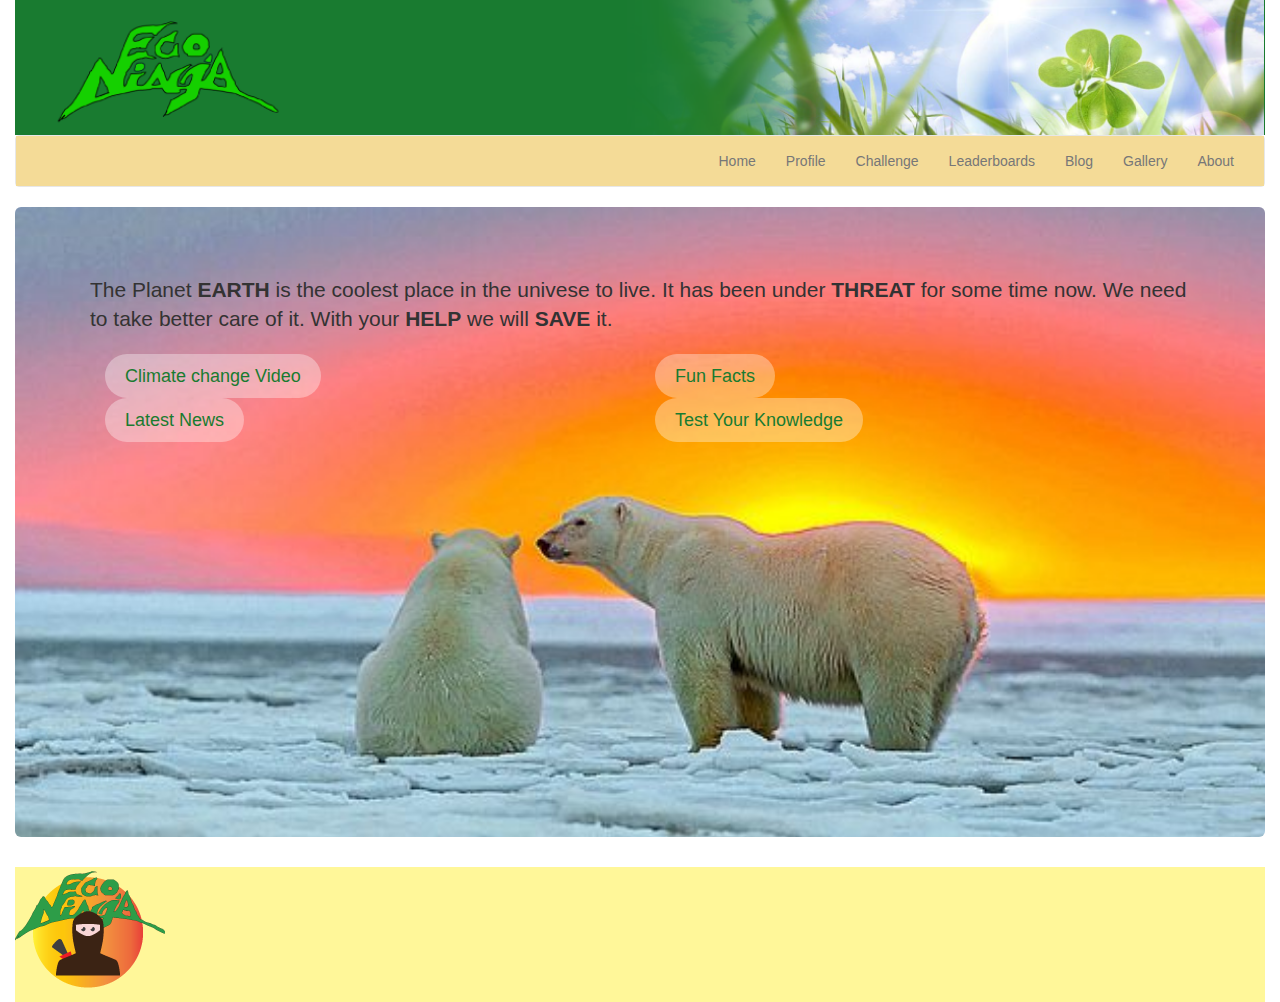
==== index.html @ 10bc6247 "Intagrated Declan and Ros pages front end" ====
<!--
*	Author:	Robert Hunter
*	Assignment:	Minor	Project	–	Eco Ninja, SxSW
*	Date	:	12/07/15
*	Ref:	
-->
<!DOCTYPE html>
<html lang="en">
	<head>
	<meta charset="utf-8">
    <meta http-equiv="X-UA-Compatible" content="IE=edge">
    <meta name="viewport" content="width=device-width, initial-scale=1">
 
	<title>Econ Ninja template</title>
	<!-- Global stylesheet to reset page style for common starting point on each browser -->
	<!--<link rel="stylesheet" type="text/css" href="css/GlobalDefaults.css">
	<!-- The Global.css file has styling elements shared across site e.g. header, footer, nav, headings etc -->
	<link rel="stylesheet" type="text/css" href="css/Global.css">
	<link rel="stylesheet" type="text/css" href="Bootstrap3/css/bootstrap.min.css">
	</head>
	<body>
		<div class="container-fluid">	

				<header class="bg-greenDark">
				
				</header>

				<div class="navbar navbar-default">
				    <div class="container-fluid bg-cream">

				      <!-- .btn-navbar is used as the toggle for collapsed navbar content -->
				      <div class="navbar-header">
					       	<button type="button" class="navbar-toggle collapsed" data-toggle="collapse" data-target="#navbar" aria-expanded="false" aria-controls="navbar">
				              <span class="sr-only">Toggle navigation</span>
				              <span class="icon-bar"></span>
				              <span class="icon-bar"></span>
				              <span class="icon-bar"></span>
	            			</button>
	            		</div>
				  	

				  		<div id="navbar" class="navbar-collapse collapse">
				            <ul class="nav navbar-nav navbar-right">
					             <li role="presentation">
							    	<a class="topNav" href="index.html">Home</a>
							    </li>
							    <li role="presentation">
							    	<a class="topNav" href="registration.html">Profile</a>
							    </li>
							    <li role="presentation">
							    	<a class="topNav" href="quiz.html">Challenge</a>
							    </li>
							    <li role="presentation">
							    	<a class="topNav" href="Leaderboard.php">Leaderboards</a>
							    </li>
							    <li role="presentation">
							    	<a class="topNav" href="#">Blog</a>
							    </li>
							    <li role="presentation">
							    	<a class="topNav" href="#">Gallery</a>
							    </li>
							    <li role="presentation">
							    	<a class="topNav" href="#">About</a>
							    </li>
				          </ul>
				        </div>			  
				
				  </div> <!-- Close nav collapse -->
				</div>	 <!-- Close container fluid -->

				<div class="mainContent"> 
				<!-- Hey declan. The mainContent div is where the page specific content will be located. Editing anything outside of this section could break the standard layout elements of the site -->
				<!-- Start of content here. Edit after -->
					
					<div class="jumbotron">
						<div class="container">
						
							<div class="row">

								<div class="col-sm-12 col-md-12">
							  	<h3 class="lead"> 
									The Planet <b>EARTH</b> is the coolest place in the univese to live. It has been under <b>THREAT</b> for some time now. We need to take better care of it. With your <b>HELP</b> we will <b>SAVE</b> it.
								</h3>

							
		  						<div class="col-sm-6 col-md-6">
		  							<a class="btn btn-primary btn-lg mainContent" href="#" role="button">
		  							Climate change Video</a>
		  						</div>	
		  						<div class="col-sm-6 col-md-6">	
			  							<a id="popoverBTN" class="btn btn-primary btn-lg mainContent" class="btn btn-primary btn-lg mainContent" role="button" data-toggle="popover"> 
			  								Fun Facts
			  							</a>
		  					<!--		
		  					<button id="popoverBTN" type="button" class="btn btn-default popoverBTN" data-container="body" data-toggle="popover"> Fun Facts </button>-->
		  						</div>
		  						<div class="col-sm-6 col-md-6">
		  							<a class="btn btn-primary btn-lg mainContent" href="#" role="button"> Latest News</a>
		  						</div>
		  						<div class="col-sm-6 col-md-6">
		  							<a class="btn btn-primary btn-lg mainContent" href="#" role="button"> Test Your Knowledge</a>
		  						</div>
		  					</div>
						
						</div>
					</div>

				 
				<!-- End Of main content here -->
				</div>

				<footer class="bg-yellow">
					<img src="assets/imgs/ENJ_Logo.png" class="img-responsive" alt="Eco Ninja Header">
				</footer>
		</div>

		<script src="https://ajax.googleapis.com/ajax/libs/jquery/1.11.3/jquery.min.js"></script>
		<script src="Bootstrap3/js/bootstrap.min.js"></script>	
		<script> 

				$(document).ready(function(){
				// initialize popovers
				$('[data-toggle="popover"]').popover();
			});


				// logic for random fact popover
				var fact1 = "Fact 1: Excepteur sint obcaecat cupiditat non proident culpa.";
				var fact2 = "Fact 2: Excepteur sint obcaecat cupiditat non proident culpa.";
				var fact3 = "Fact 3: Excepteur sint obcaecat cupiditat non proident culpa.";
				var fact4 = "Fact 4: Excepteur sint obcaecat cupiditat non proident culpa.";
				var randomFactArray = [fact1, fact2, fact3, fact4];

				function randomInt(min,max) {
					return Math.floor(Math.random() * (max - min)) + min;
				}

				function randomFact (){
						var randIDX =  randomInt(0,4);
						return randomFactArray[randIDX];
				}
				function randomPos (){
						var posArray = ['left','right','top','bottom'];
						var randIDX =  randomInt(0,4);
						return posArray[randIDX];
				}

				$('#popoverBTN').popover({
						content: function () {
							return randomFact();
						},
						delay: { "show": 500, "hide": 500 },
						placement: function() {
							return randomPos();
						},
						trigger: 'hover'
				});

				$('#popoverBTN').on('hidden.bs.popover', function () {
  						console.log('popover hidden');
				});

		</script>

	</body>
</html>
---- css/GlobalDefaults.css ----
/* Global Defaults */ html, body { margin: 0px; padding: 0px; border: 0px; } body { font: 1em/1.25 Arial, Helvetica, sans-serif; }  /* Headlines */ h1, h2, h3, h4, h5, h6 { margin: 0; padding: 0; font-weight: normal; font-family: Arial, Helvetica, sans-serif; }  /* Text Styles */ p, th, td, li, dd, dt, ul, ol, blockquote, q, acronym, abbr, a, input, select, textarea { margin: 0; padding: 0; font: normal normal normal 1em/1.25 Arial, Helvetica, sans-serif; } blockquote { margin: 1.25em; padding: 1.25em } q { font-style: italic; } acronym, abbr { cursor: help; border-bottom: 1px dashed; } small { font-size:.85em; } big { font-size:1.2em; }  /* Links and Images */ a, a:link, a:visited, a:active, a:hover { text-decoration: underline; } img { border: none; }  /* Tables */ table { margin: 0; padding: 0; border: none; }  /* Forms */ form { margin: 0; padding: 0; display: inline; } label { cursor: pointer; }  /* Common Classes */ .clear { clear: both; } .floatLeft { float: left; } .floatRight { float: right; } .textLeft { text-align: left; } .textRight { text-align: right; } .textCenter { text-align: center; } .textJustify { text-align: justify; } .blockCenter { display: block; margin-left: auto; margin-right: auto; } /* remember to set width */ .bold { font-weight: bold; } .italic { font-style: italic; } .underline { text-decoration: underline; } .noindent { margin-left: 0; padding-left: 0; } .nomargin { margin: 0; } .nopadding { padding: 0; } .nobullet { list-style: none; list-style-image: none; }
---- css/Global.css ----
/*		
*	Author:	Robert Hunter
*	Assignment:	Minor	Project	–	Eco Ninja, SxSW
*	Date	:	12/07/15
*	Ref:	
*/

/* Colour  Variables 

	Use these colour variables throughout code to keep colours consitent
*/

.bg-greenDark { background-color: #197B30; }
.bg-greenMedium { background-color: #15D000; }
.bg-cream { background-color: #f4db97; }
.bg-yellow { background-color: #FFF799; }
.bg-brown { background-color: #3C2415}

body {
	padding: 0px;
}

p {
	/*color: green;*/
}
header {
	min-height: 15vh;
	background: url("../assets/imgs/Eco-Ninja-Header.png") no-repeat left center;
	background-size: cover;
	background-color: green;
}

a {
}

footer {
	min-height: 15vh;
	background-color: yellow;
}

nav.topNav {
	min-height: 7.5vh;
}

a.topNav {
	color: #197B30;
	text-decoration: none;
}

li.topNav:hover {
	color: #FFF799;
}

li.topNav:active {
	color: #FFF799; 
}

/* Styling for the main content area */

p.mainContent {
	color: black;
}

a.mainContent {
  background: rgba(255, 255, 255, 0.35);
  border-radius: 22px;
  color: #197B30;
  padding: 10px 20px 10px 20px;
  border-style: none;
  font-size: 18px;
  text-decoration: none;
}

a.mainContent:hover {
	background: rgba(204, 235, 204, 0.35);
	color: #197B30;
  	text-decoration: none;
}

a.mainContent:active {
	background: rgba(204, 235, 204, 0.35);
	color: #197B30;
  	text-decoration: none;
}

.popoverBTN {
	  transition: 0.5s;
}
.popoverBTN:hover {
	transform: rotate(360deg);
	transition-duration: 0.75s;
}

.avatarAlert {
    	display: none;
    }

    .avatarGroup {
    	margin: 0 70;
    	text-align: center;
    }
.container .jumbotron {
    border-radius: 0px;
}

.jumbotron {
	min-height: 70vh;
	border-radius: 0px;
	background: url("../assets/imgs/Polar-Bears-in-Sunset.jpg") no-repeat center center;
	background-size: cover;
}
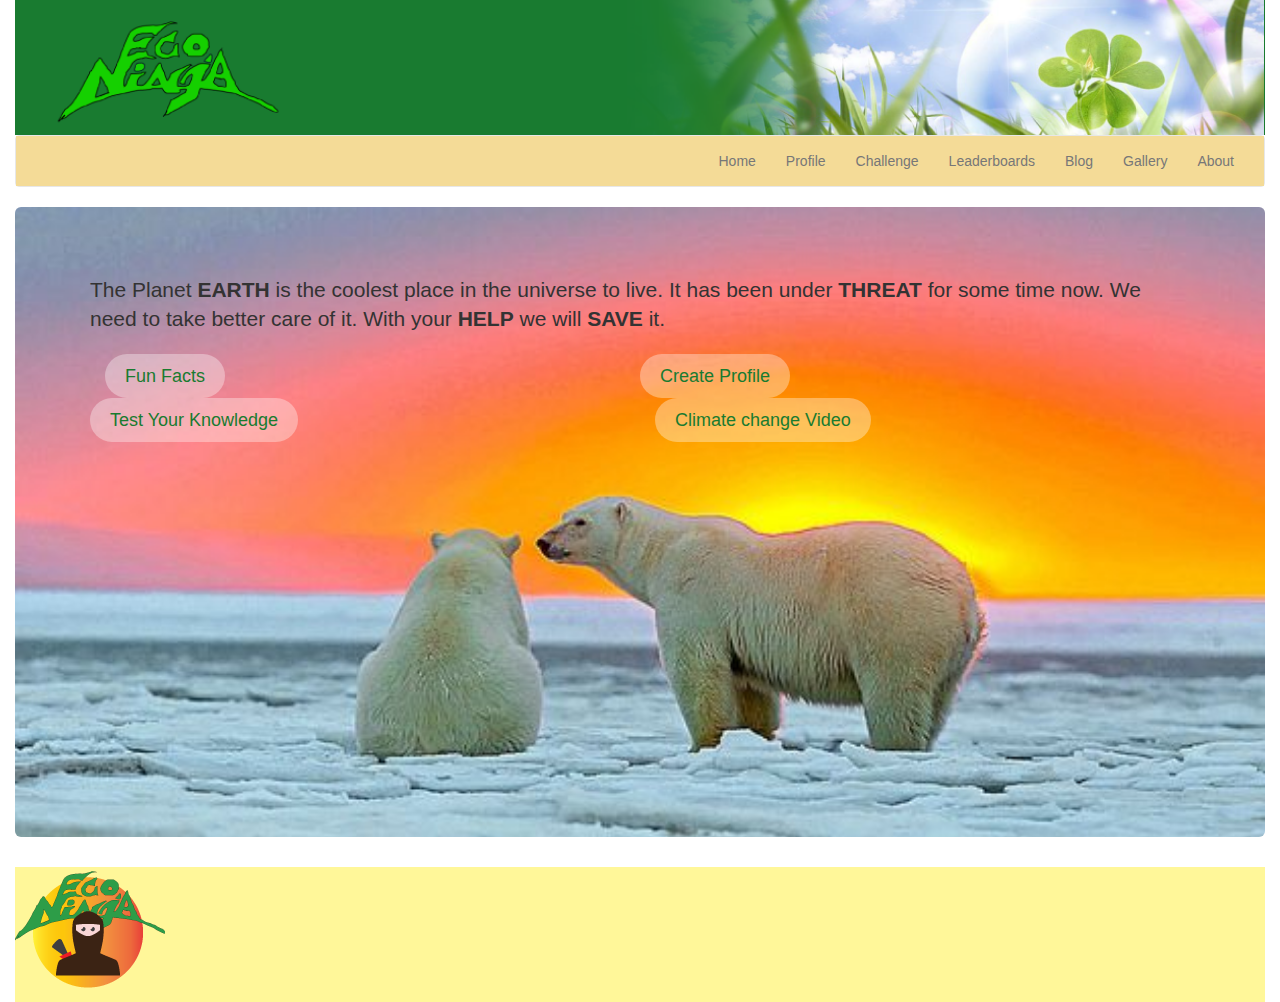
==== commit 1bd6b30b: "Homepage: spelling corected, Latest news changer to create profile and link and popup added and the " ====
--- a/index.html
+++ b/index.html
@@ -13,7 +13,8 @@
  
 	<title>Econ Ninja template</title>
 	<!-- Global stylesheet to reset page style for common starting point on each browser -->
-	<!--<link rel="stylesheet" type="text/css" href="css/GlobalDefaults.css">
+	<link rel="stylesheet" type="text/css" href="css/GlobalDefaults.css">
+	<!--<link rel="stylesheet" type="text/css" href="css/GlobalDefaults.css"-->
 	<!-- The Global.css file has styling elements shared across site e.g. header, footer, nav, headings etc -->
 	<link rel="stylesheet" type="text/css" href="css/Global.css">
 	<link rel="stylesheet" type="text/css" href="Bootstrap3/css/bootstrap.min.css">
@@ -79,27 +80,27 @@
 
 								<div class="col-sm-12 col-md-12">
 							  	<h3 class="lead"> 
-									The Planet <b>EARTH</b> is the coolest place in the univese to live. It has been under <b>THREAT</b> for some time now. We need to take better care of it. With your <b>HELP</b> we will <b>SAVE</b> it.
+									The Planet <b>EARTH</b> is the coolest place in the universe to live. It has been under <b>THREAT</b> for some time now. We need to take better care of it. With your <b>HELP</b> we will <b>SAVE</b> it.
 								</h3>
 
 							
-		  						<div class="col-sm-6 col-md-6">
-		  							<a class="btn btn-primary btn-lg mainContent" href="#" role="button">
-		  							Climate change Video</a>
-		  						</div>	
 		  						<div class="col-sm-6 col-md-6">	
-			  							<a id="popoverBTN" class="btn btn-primary btn-lg mainContent" class="btn btn-primary btn-lg mainContent" role="button" data-toggle="popover"> 
+			  							<a id="popoverBTN" class="btn btn-primary btn-lg mainContent" class="btn btn-primary btn-lg mainContent" class="btnMinContent" role="button" data-toggle="popover"> 
 			  								Fun Facts
 			  							</a>
 		  					<!--		
 		  					<button id="popoverBTN" type="button" class="btn btn-default popoverBTN" data-container="body" data-toggle="popover"> Fun Facts </button>-->
+		  						</div
+		  						<div class="col-sm-6 col-md-6">
+		  							<a id="popoverProfileBtn"class="btn btn-primary btn-lg mainContent" class="btnMinContent"  href="registration.html" role="button"> Create Profile</a>
 		  						</div>
 		  						<div class="col-sm-6 col-md-6">
-		  							<a class="btn btn-primary btn-lg mainContent" href="#" role="button"> Latest News</a>
+		  							<a class="btn btn-primary btn-lg mainContent" class="btnMinContent"  href="quiz.html" role="button"> Test Your Knowledge</a>
 		  						</div>
 		  						<div class="col-sm-6 col-md-6">
-		  							<a class="btn btn-primary btn-lg mainContent" href="#" role="button"> Test Your Knowledge</a>
-		  						</div>
+		  							<a class="btn btn-primary btn-lg mainContent" class="btnMinContent"  href="#" role="button">
+		  							Climate change Video</a>
+		  						</div>	
 		  					</div>
 						
 						</div>
@@ -160,6 +161,23 @@
   						console.log('popover hidden');
 				});
 
+
+
+				$('#popoverProfileBtn').popover({
+						content: function () {
+							return "Take part in games and challenges using your profile!";
+						},
+						delay: { "show": 500, "hide": 500 },
+						placement: function() {
+							return randomPos();
+						},
+						trigger: 'hover'
+				});
+
+				$('#popoverProfileBtn').on('hidden.bs.popover', function () {
+  						console.log('popover hidden');
+				});
+
 		</script>
 
 	</body>
--- a/css/Global.css
+++ b/css/Global.css
@@ -108,6 +108,4 @@
 	border-radius: 0px;
 	background: url("../assets/imgs/Polar-Bears-in-Sunset.jpg") no-repeat center center;
 	background-size: cover;
-}
-
-
+}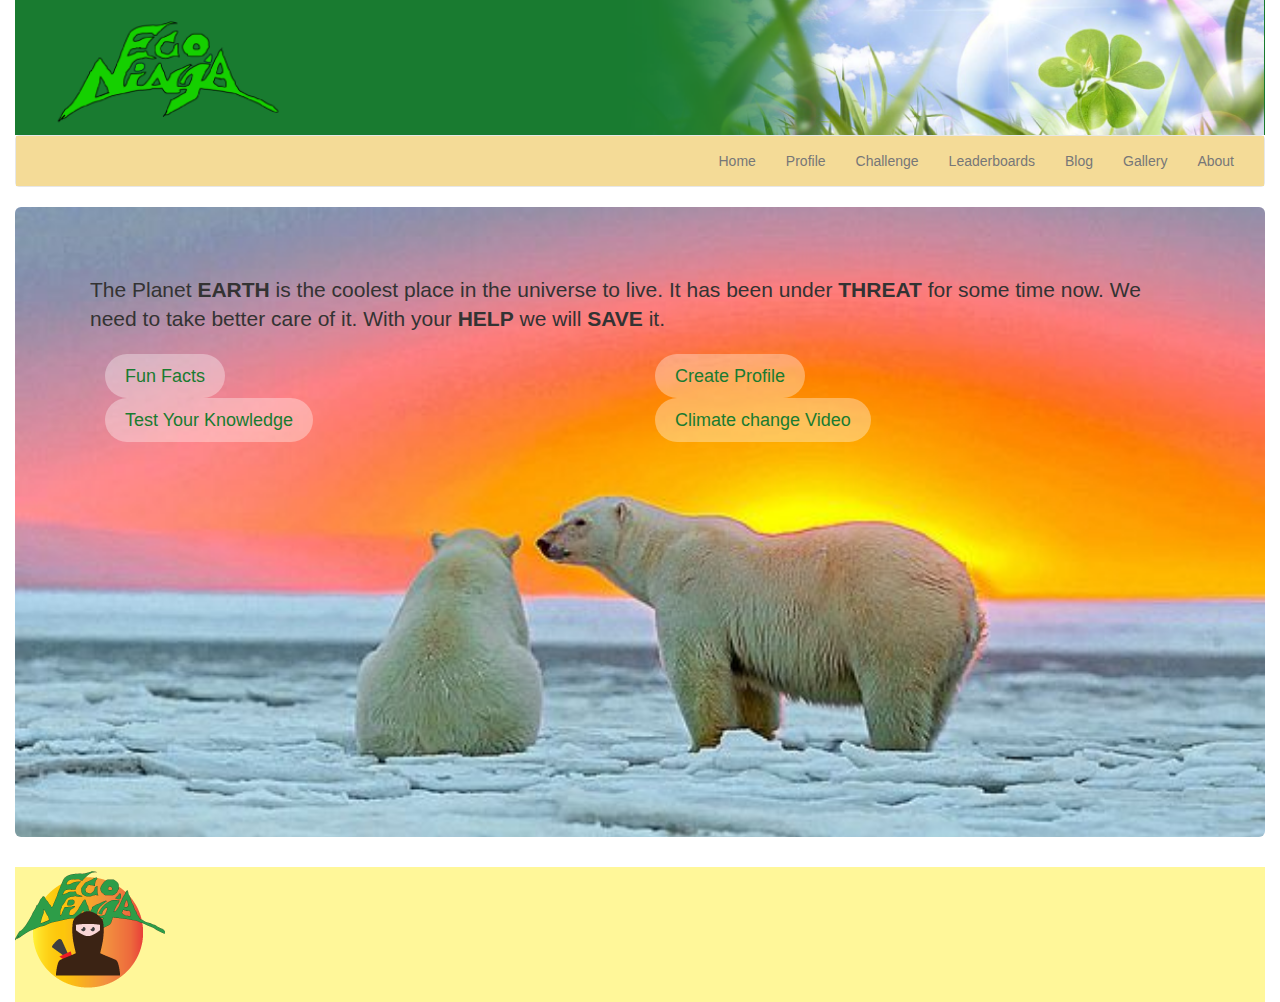
==== commit be83380b: "fixed missing tag" ====
--- a/index.html
+++ b/index.html
@@ -90,7 +90,7 @@
 			  							</a>
 		  					<!--		
 		  					<button id="popoverBTN" type="button" class="btn btn-default popoverBTN" data-container="body" data-toggle="popover"> Fun Facts </button>-->
-		  						</div
+		  						</div>
 		  						<div class="col-sm-6 col-md-6">
 		  							<a id="popoverProfileBtn"class="btn btn-primary btn-lg mainContent" class="btnMinContent"  href="registration.html" role="button"> Create Profile</a>
 		  						</div>
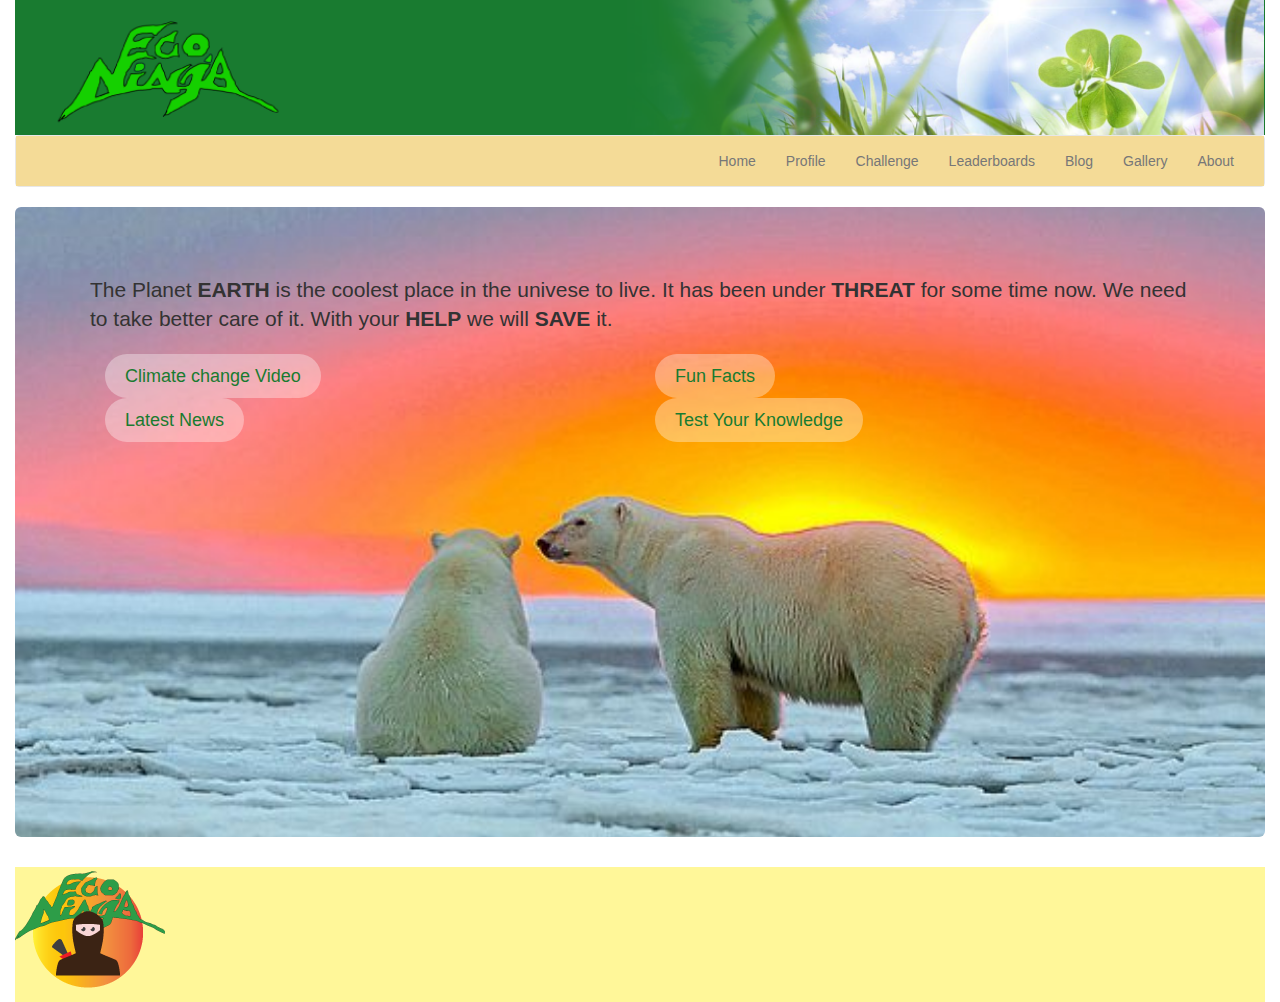
==== commit 1bb205c8: "Updated documentation" ====
--- a/index.html
+++ b/index.html
@@ -11,10 +11,9 @@
     <meta http-equiv="X-UA-Compatible" content="IE=edge">
     <meta name="viewport" content="width=device-width, initial-scale=1">
  
-	<title>Econ Ninja template</title>
+	<title>Econ Ninja Home</title>
 	<!-- Global stylesheet to reset page style for common starting point on each browser -->
-	<link rel="stylesheet" type="text/css" href="css/GlobalDefaults.css">
-	<!--<link rel="stylesheet" type="text/css" href="css/GlobalDefaults.css"-->
+	<!--<link rel="stylesheet" type="text/css" href="css/GlobalDefaults.css">
 	<!-- The Global.css file has styling elements shared across site e.g. header, footer, nav, headings etc -->
 	<link rel="stylesheet" type="text/css" href="css/Global.css">
 	<link rel="stylesheet" type="text/css" href="Bootstrap3/css/bootstrap.min.css">
@@ -52,7 +51,7 @@
 							    	<a class="topNav" href="quiz.html">Challenge</a>
 							    </li>
 							    <li role="presentation">
-							    	<a class="topNav" href="Leaderboard.php">Leaderboards</a>
+							    	<a class="topNav" href="#">Leaderboards</a>
 							    </li>
 							    <li role="presentation">
 							    	<a class="topNav" href="#">Blog</a>
@@ -80,27 +79,27 @@
 
 								<div class="col-sm-12 col-md-12">
 							  	<h3 class="lead"> 
-									The Planet <b>EARTH</b> is the coolest place in the universe to live. It has been under <b>THREAT</b> for some time now. We need to take better care of it. With your <b>HELP</b> we will <b>SAVE</b> it.
+									The Planet <b>EARTH</b> is the coolest place in the univese to live. It has been under <b>THREAT</b> for some time now. We need to take better care of it. With your <b>HELP</b> we will <b>SAVE</b> it.
 								</h3>
 
 							
+		  						<div class="col-sm-6 col-md-6">
+		  							<a class="btn btn-primary btn-lg mainContent" href="#" role="button">
+		  							Climate change Video</a>
+		  						</div>	
 		  						<div class="col-sm-6 col-md-6">	
-			  							<a id="popoverBTN" class="btn btn-primary btn-lg mainContent" class="btn btn-primary btn-lg mainContent" class="btnMinContent" role="button" data-toggle="popover"> 
+			  							<a id="popoverBTN" class="btn btn-primary btn-lg mainContent" class="btn btn-primary btn-lg mainContent" role="button" data-toggle="popover"> 
 			  								Fun Facts
 			  							</a>
 		  					<!--		
 		  					<button id="popoverBTN" type="button" class="btn btn-default popoverBTN" data-container="body" data-toggle="popover"> Fun Facts </button>-->
 		  						</div>
 		  						<div class="col-sm-6 col-md-6">
-		  							<a id="popoverProfileBtn"class="btn btn-primary btn-lg mainContent" class="btnMinContent"  href="registration.html" role="button"> Create Profile</a>
+		  							<a class="btn btn-primary btn-lg mainContent" href="#" role="button"> Latest News</a>
 		  						</div>
 		  						<div class="col-sm-6 col-md-6">
-		  							<a class="btn btn-primary btn-lg mainContent" class="btnMinContent"  href="quiz.html" role="button"> Test Your Knowledge</a>
+		  							<a class="btn btn-primary btn-lg mainContent" href="#" role="button"> Test Your Knowledge</a>
 		  						</div>
-		  						<div class="col-sm-6 col-md-6">
-		  							<a class="btn btn-primary btn-lg mainContent" class="btnMinContent"  href="#" role="button">
-		  							Climate change Video</a>
-		  						</div>	
 		  					</div>
 						
 						</div>
@@ -150,7 +149,7 @@
 						content: function () {
 							return randomFact();
 						},
-						delay: { "show": 500, "hide": 500 },
+						delay: { "show": 100, "hide": 50 },
 						placement: function() {
 							return randomPos();
 						},
@@ -161,23 +160,6 @@
   						console.log('popover hidden');
 				});
 
-
-
-				$('#popoverProfileBtn').popover({
-						content: function () {
-							return "Take part in games and challenges using your profile!";
-						},
-						delay: { "show": 500, "hide": 500 },
-						placement: function() {
-							return randomPos();
-						},
-						trigger: 'hover'
-				});
-
-				$('#popoverProfileBtn').on('hidden.bs.popover', function () {
-  						console.log('popover hidden');
-				});
-
 		</script>
 
 	</body>
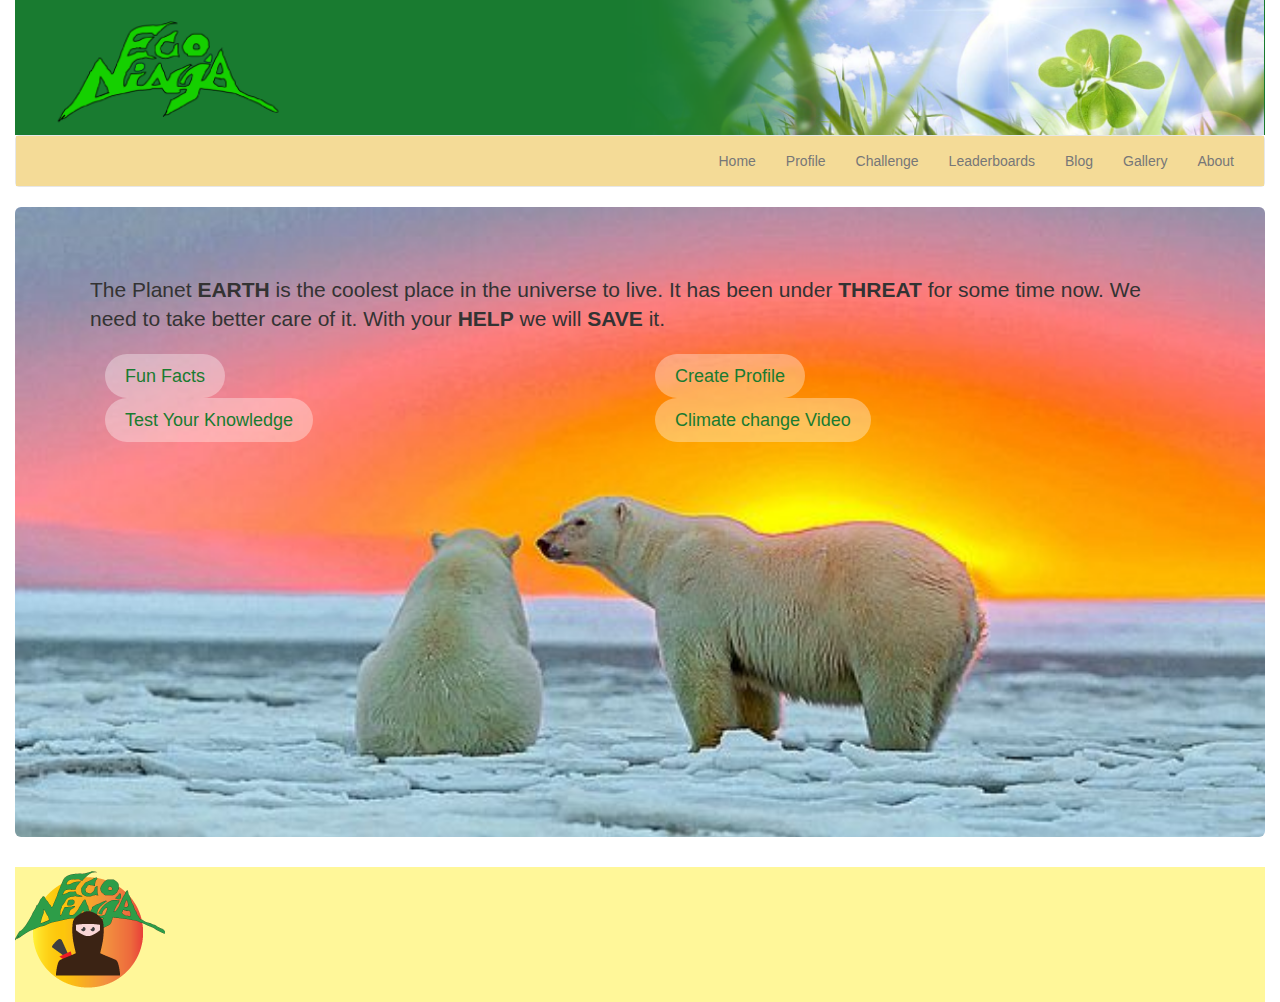
==== commit f6c2d8bc: "Updating repo to represent site" ====
--- a/index.html
+++ b/index.html
@@ -11,9 +11,10 @@
     <meta http-equiv="X-UA-Compatible" content="IE=edge">
     <meta name="viewport" content="width=device-width, initial-scale=1">
  
-	<title>Econ Ninja Home</title>
+	<title>Econ Ninja template</title>
 	<!-- Global stylesheet to reset page style for common starting point on each browser -->
-	<!--<link rel="stylesheet" type="text/css" href="css/GlobalDefaults.css">
+	<link rel="stylesheet" type="text/css" href="css/GlobalDefaults.css">
+	<!--<link rel="stylesheet" type="text/css" href="css/GlobalDefaults.css"-->
 	<!-- The Global.css file has styling elements shared across site e.g. header, footer, nav, headings etc -->
 	<link rel="stylesheet" type="text/css" href="css/Global.css">
 	<link rel="stylesheet" type="text/css" href="Bootstrap3/css/bootstrap.min.css">
@@ -51,7 +52,7 @@
 							    	<a class="topNav" href="quiz.html">Challenge</a>
 							    </li>
 							    <li role="presentation">
-							    	<a class="topNav" href="#">Leaderboards</a>
+							    	<a class="topNav" href="Leaderboard.php">Leaderboards</a>
 							    </li>
 							    <li role="presentation">
 							    	<a class="topNav" href="#">Blog</a>
@@ -79,27 +80,27 @@
 
 								<div class="col-sm-12 col-md-12">
 							  	<h3 class="lead"> 
-									The Planet <b>EARTH</b> is the coolest place in the univese to live. It has been under <b>THREAT</b> for some time now. We need to take better care of it. With your <b>HELP</b> we will <b>SAVE</b> it.
+									The Planet <b>EARTH</b> is the coolest place in the universe to live. It has been under <b>THREAT</b> for some time now. We need to take better care of it. With your <b>HELP</b> we will <b>SAVE</b> it.
 								</h3>
 
 							
-		  						<div class="col-sm-6 col-md-6">
-		  							<a class="btn btn-primary btn-lg mainContent" href="#" role="button">
-		  							Climate change Video</a>
-		  						</div>	
 		  						<div class="col-sm-6 col-md-6">	
-			  							<a id="popoverBTN" class="btn btn-primary btn-lg mainContent" class="btn btn-primary btn-lg mainContent" role="button" data-toggle="popover"> 
+			  							<a id="popoverBTN" class="btn btn-primary btn-lg mainContent" class="btn btn-primary btn-lg mainContent" class="btnMinContent" role="button" data-toggle="popover"> 
 			  								Fun Facts
 			  							</a>
 		  					<!--		
 		  					<button id="popoverBTN" type="button" class="btn btn-default popoverBTN" data-container="body" data-toggle="popover"> Fun Facts </button>-->
 		  						</div>
 		  						<div class="col-sm-6 col-md-6">
-		  							<a class="btn btn-primary btn-lg mainContent" href="#" role="button"> Latest News</a>
+		  							<a id="popoverProfileBtn"class="btn btn-primary btn-lg mainContent" class="btnMinContent"  href="registration.html" role="button"> Create Profile</a>
 		  						</div>
 		  						<div class="col-sm-6 col-md-6">
-		  							<a class="btn btn-primary btn-lg mainContent" href="#" role="button"> Test Your Knowledge</a>
+		  							<a class="btn btn-primary btn-lg mainContent" class="btnMinContent"  href="quiz.html" role="button"> Test Your Knowledge</a>
 		  						</div>
+		  						<div class="col-sm-6 col-md-6">
+		  							<a class="btn btn-primary btn-lg mainContent" class="btnMinContent"  href="#" role="button">
+		  							Climate change Video</a>
+		  						</div>	
 		  					</div>
 						
 						</div>
@@ -125,10 +126,10 @@
 
 
 				// logic for random fact popover
-				var fact1 = "Fact 1: Excepteur sint obcaecat cupiditat non proident culpa.";
-				var fact2 = "Fact 2: Excepteur sint obcaecat cupiditat non proident culpa.";
-				var fact3 = "Fact 3: Excepteur sint obcaecat cupiditat non proident culpa.";
-				var fact4 = "Fact 4: Excepteur sint obcaecat cupiditat non proident culpa.";
+				var fact1 = "Since 1870, global sea levels have risen by about 8 inches";
+				var fact2 = "1 recycled tin can would save enough energy to power a television for 3 hours.";
+				var fact3 = "1 recycled plastic bottle would save enough energy to power a 60-watt light bulb for 3 hours";
+				var fact4 = "Climate change could result in more extreme weather events such as more severe storms, flooding and heat waves";
 				var randomFactArray = [fact1, fact2, fact3, fact4];
 
 				function randomInt(min,max) {
@@ -140,7 +141,7 @@
 						return randomFactArray[randIDX];
 				}
 				function randomPos (){
-						var posArray = ['left','right','top','bottom'];
+						var posArray = ['top','bottom'];
 						var randIDX =  randomInt(0,4);
 						return posArray[randIDX];
 				}
@@ -149,7 +150,7 @@
 						content: function () {
 							return randomFact();
 						},
-						delay: { "show": 100, "hide": 50 },
+						delay: { "show": 500, "hide": 500 },
 						placement: function() {
 							return randomPos();
 						},
@@ -160,6 +161,23 @@
   						console.log('popover hidden');
 				});
 
+
+
+				$('#popoverProfileBtn').popover({
+						content: function () {
+							return "Take part in games and challenges using your profile!";
+						},
+						delay: { "show": 500, "hide": 500 },
+						placement: function() {
+							return randomPos();
+						},
+						trigger: 'hover'
+				});
+
+				$('#popoverProfileBtn').on('hidden.bs.popover', function () {
+  						console.log('popover hidden');
+				});
+
 		</script>
 
 	</body>
--- a/css/Global.css
+++ b/css/Global.css
@@ -45,6 +45,13 @@
 a.topNav {
 	color: #197B30;
 	text-decoration: none;
+}
+a.topNav:hover {
+	color: orange;
+}
+
+a.topNav:active {
+	color: orange;
 }
 
 li.topNav:hover {
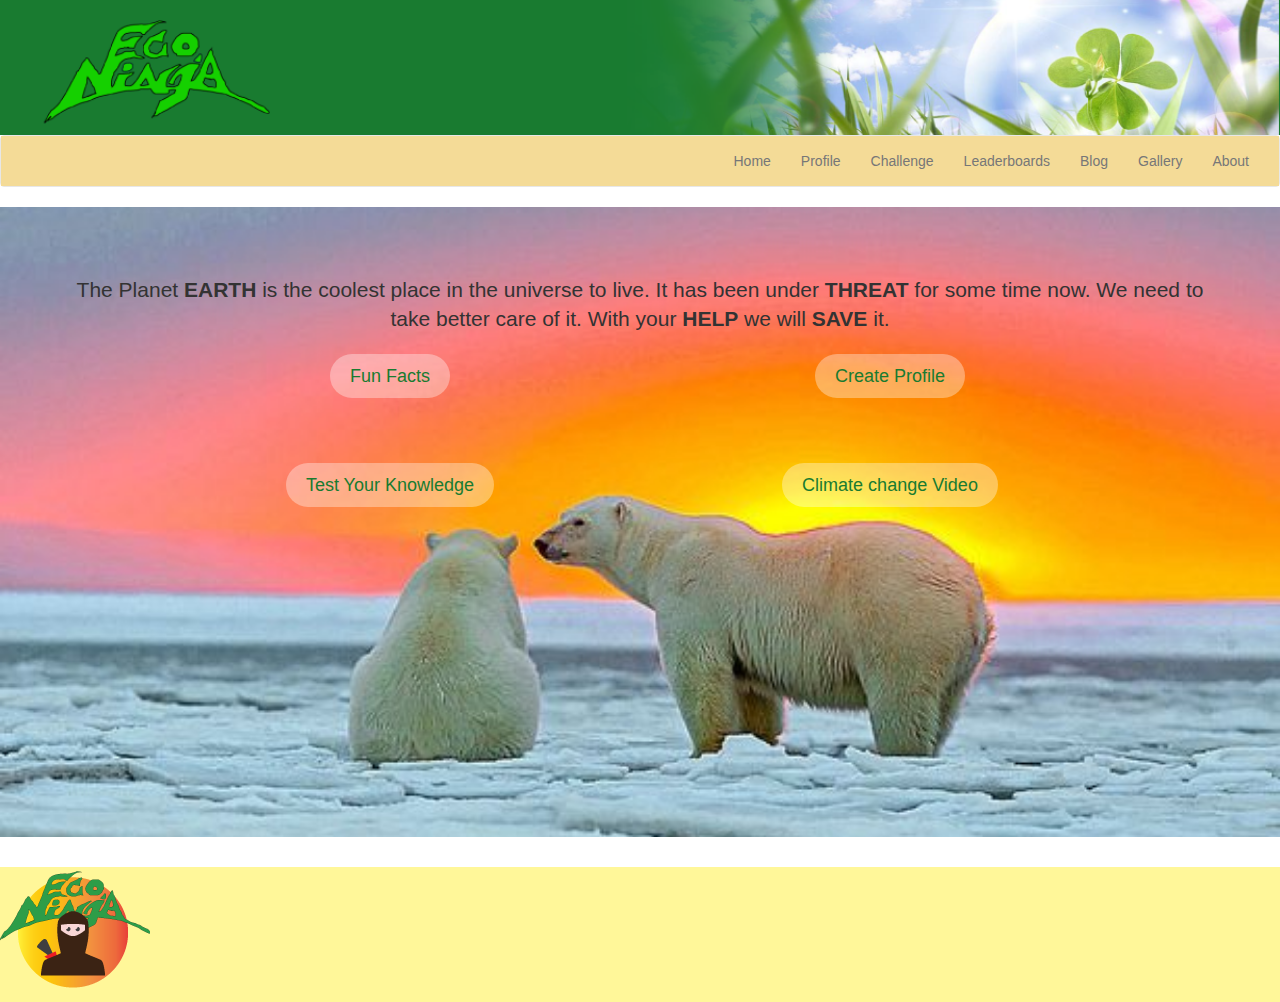
==== commit e339b143: "Updated homepage + css" ====
--- a/index.html
+++ b/index.html
@@ -12,21 +12,17 @@
     <meta name="viewport" content="width=device-width, initial-scale=1">
  
 	<title>Econ Ninja template</title>
-	<!-- Global stylesheet to reset page style for common starting point on each browser -->
-	<link rel="stylesheet" type="text/css" href="css/GlobalDefaults.css">
 	<!--<link rel="stylesheet" type="text/css" href="css/GlobalDefaults.css"-->
 	<!-- The Global.css file has styling elements shared across site e.g. header, footer, nav, headings etc -->
 	<link rel="stylesheet" type="text/css" href="css/Global.css">
 	<link rel="stylesheet" type="text/css" href="Bootstrap3/css/bootstrap.min.css">
 	</head>
 	<body>
-		<div class="container-fluid">	
-
-				<header class="bg-greenDark">
+		<header class="bg-greenDark">
 				
 				</header>
 
-				<div class="navbar navbar-default">
+				<div class="navbar navbar-default navbar-nomargin">
 				    <div class="container-fluid bg-cream">
 
 				      <!-- .btn-navbar is used as the toggle for collapsed navbar content -->
@@ -76,35 +72,43 @@
 					<div class="jumbotron">
 						<div class="container">
 						
-							<div class="row">
+							<div class="row"> <!-- Open Intro row -->
 
-								<div class="col-sm-12 col-md-12">
+								<div class="col-xs-12 center">
 							  	<h3 class="lead"> 
 									The Planet <b>EARTH</b> is the coolest place in the universe to live. It has been under <b>THREAT</b> for some time now. We need to take better care of it. With your <b>HELP</b> we will <b>SAVE</b> it.
 								</h3>
 
-							
-		  						<div class="col-sm-6 col-md-6">	
+							</div> <!-- / Intro row -->
+
+							<div class="row buttonRow1"> <!-- Open button 1 + 2 row -->
+		  					
+		  						<div class="col-xs-8 col-xs-offset-2 col-sm-3 col-sm-offset-2 center facts">	
 			  							<a id="popoverBTN" class="btn btn-primary btn-lg mainContent" class="btn btn-primary btn-lg mainContent" class="btnMinContent" role="button" data-toggle="popover"> 
 			  								Fun Facts
 			  							</a>
-		  					<!--		
-		  					<button id="popoverBTN" type="button" class="btn btn-default popoverBTN" data-container="body" data-toggle="popover"> Fun Facts </button>-->
 		  						</div>
-		  						<div class="col-sm-6 col-md-6">
+		  						<div class="col-xs-8 col-xs-offset-2 col-sm-3 col-sm-offset-2 center">
 		  							<a id="popoverProfileBtn"class="btn btn-primary btn-lg mainContent" class="btnMinContent"  href="registration.html" role="button"> Create Profile</a>
 		  						</div>
-		  						<div class="col-sm-6 col-md-6">
+		  					</div>
+
+		  					<!-- / button 1+2 row -->
+
+		  					<!-- Open Button 3+4 row -->
+
+		  					<div class="row">
+		  						<div class="col-xs-8 col-xs-offset-2 col-sm-3 col-sm-offset-2 center">
 		  							<a class="btn btn-primary btn-lg mainContent" class="btnMinContent"  href="quiz.html" role="button"> Test Your Knowledge</a>
 		  						</div>
-		  						<div class="col-sm-6 col-md-6">
+		  						<div class="col-xs-8 col-xs-offset-2 col-sm-3 col-sm-offset-2 center">
 		  							<a class="btn btn-primary btn-lg mainContent" class="btnMinContent"  href="#" role="button">
 		  							Climate change Video</a>
 		  						</div>	
 		  					</div>
 						
-						</div>
-					</div>
+						</div> <!-- close container -->
+					</div>		<!-- close jumborton -->
 
 				 
 				<!-- End Of main content here -->
@@ -141,9 +145,9 @@
 						return randomFactArray[randIDX];
 				}
 				function randomPos (){
-						var posArray = ['top','bottom'];
+						var posArray = ['top','right'];
 						var randIDX =  randomInt(0,4);
-						return posArray[randIDX];
+						return 'top';
 				}
 
 				$('#popoverBTN').popover({
--- a/css/Global.css
+++ b/css/Global.css
@@ -30,7 +30,12 @@
 	background-color: green;
 }
 
-a {
+ {
+	margin-bottom: -20px;
+}
+
+.buttonRow1 {
+	margin-bottom: 30px;
 }
 
 footer {
@@ -40,6 +45,14 @@
 
 nav.topNav {
 	min-height: 7.5vh;
+}
+
+.navbar-default .navbar-nav > li > a {
+  color: orange;
+}
+
+.center {
+	text-align: center;
 }
 
 a.topNav {
@@ -73,6 +86,7 @@
   border-radius: 22px;
   color: #197B30;
   padding: 10px 20px 10px 20px;
+  margin-bottom: 35px;
   border-style: none;
   font-size: 18px;
   text-decoration: none;
